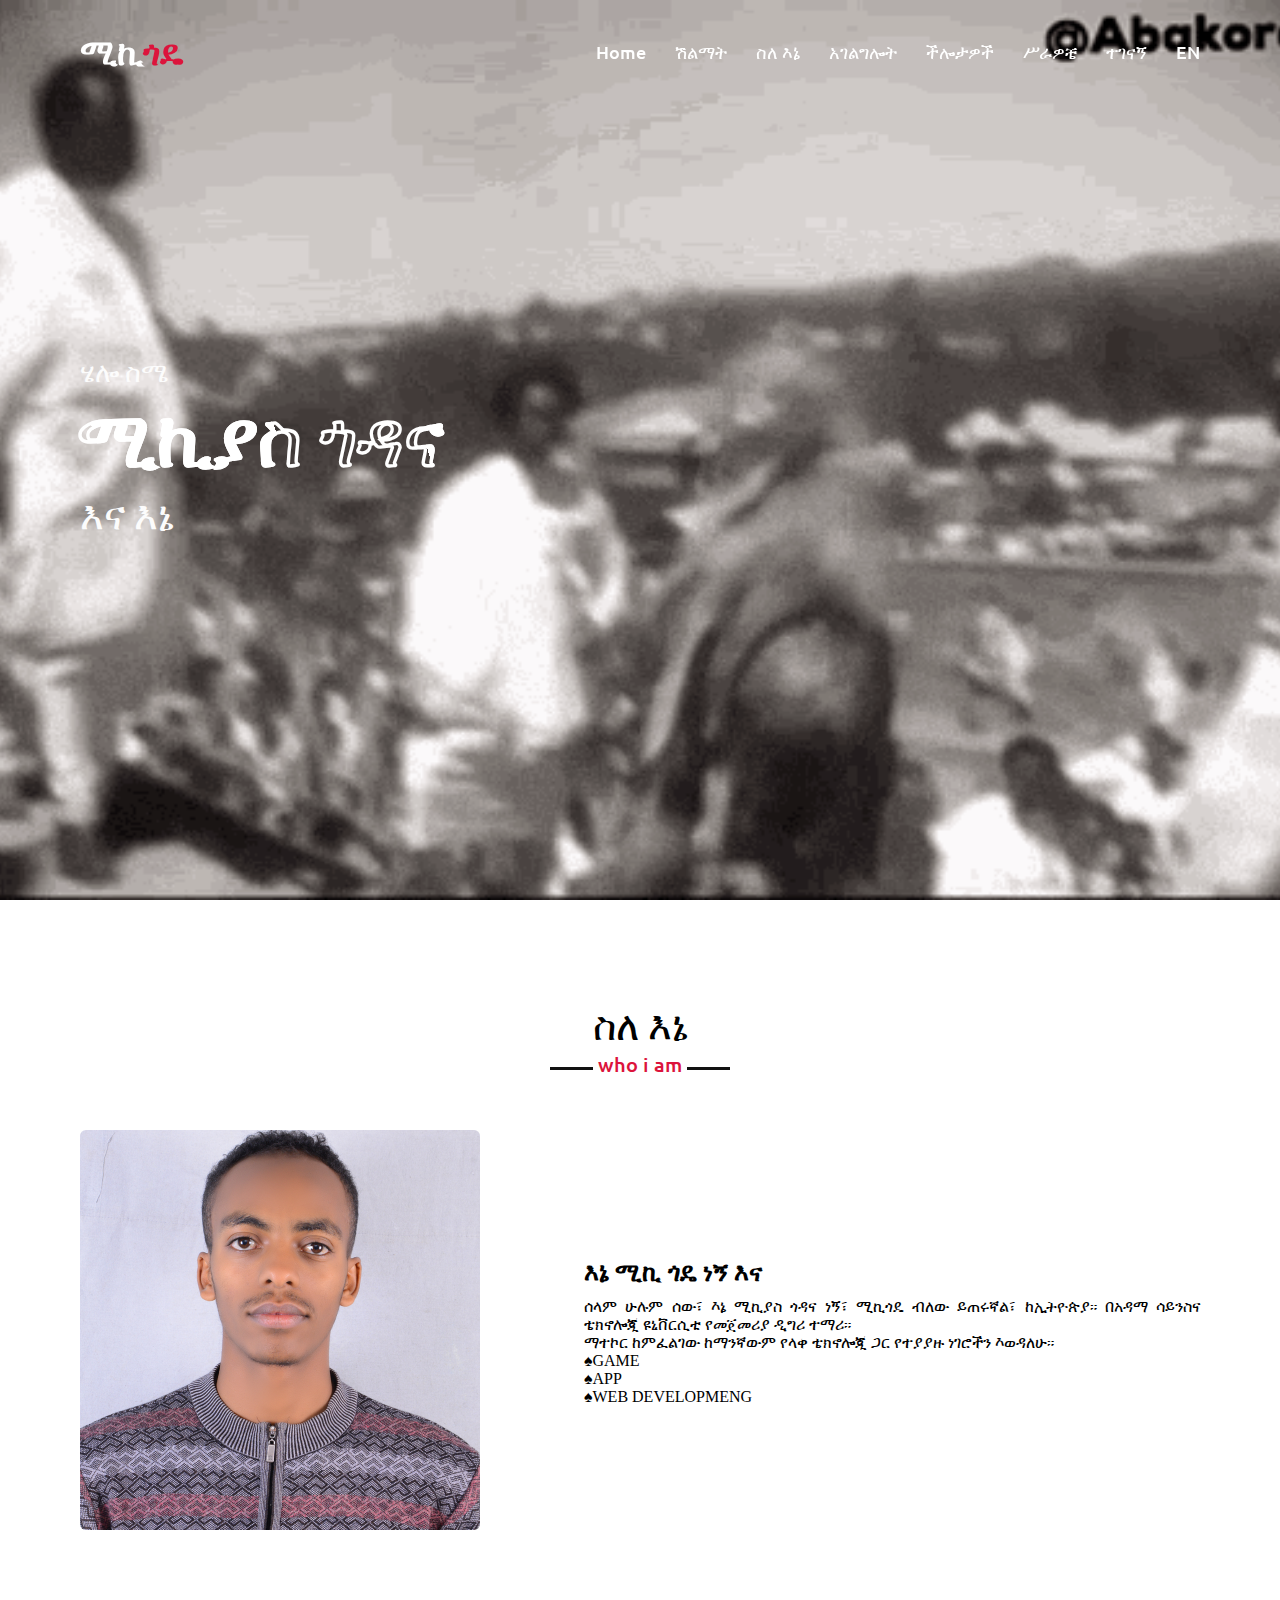
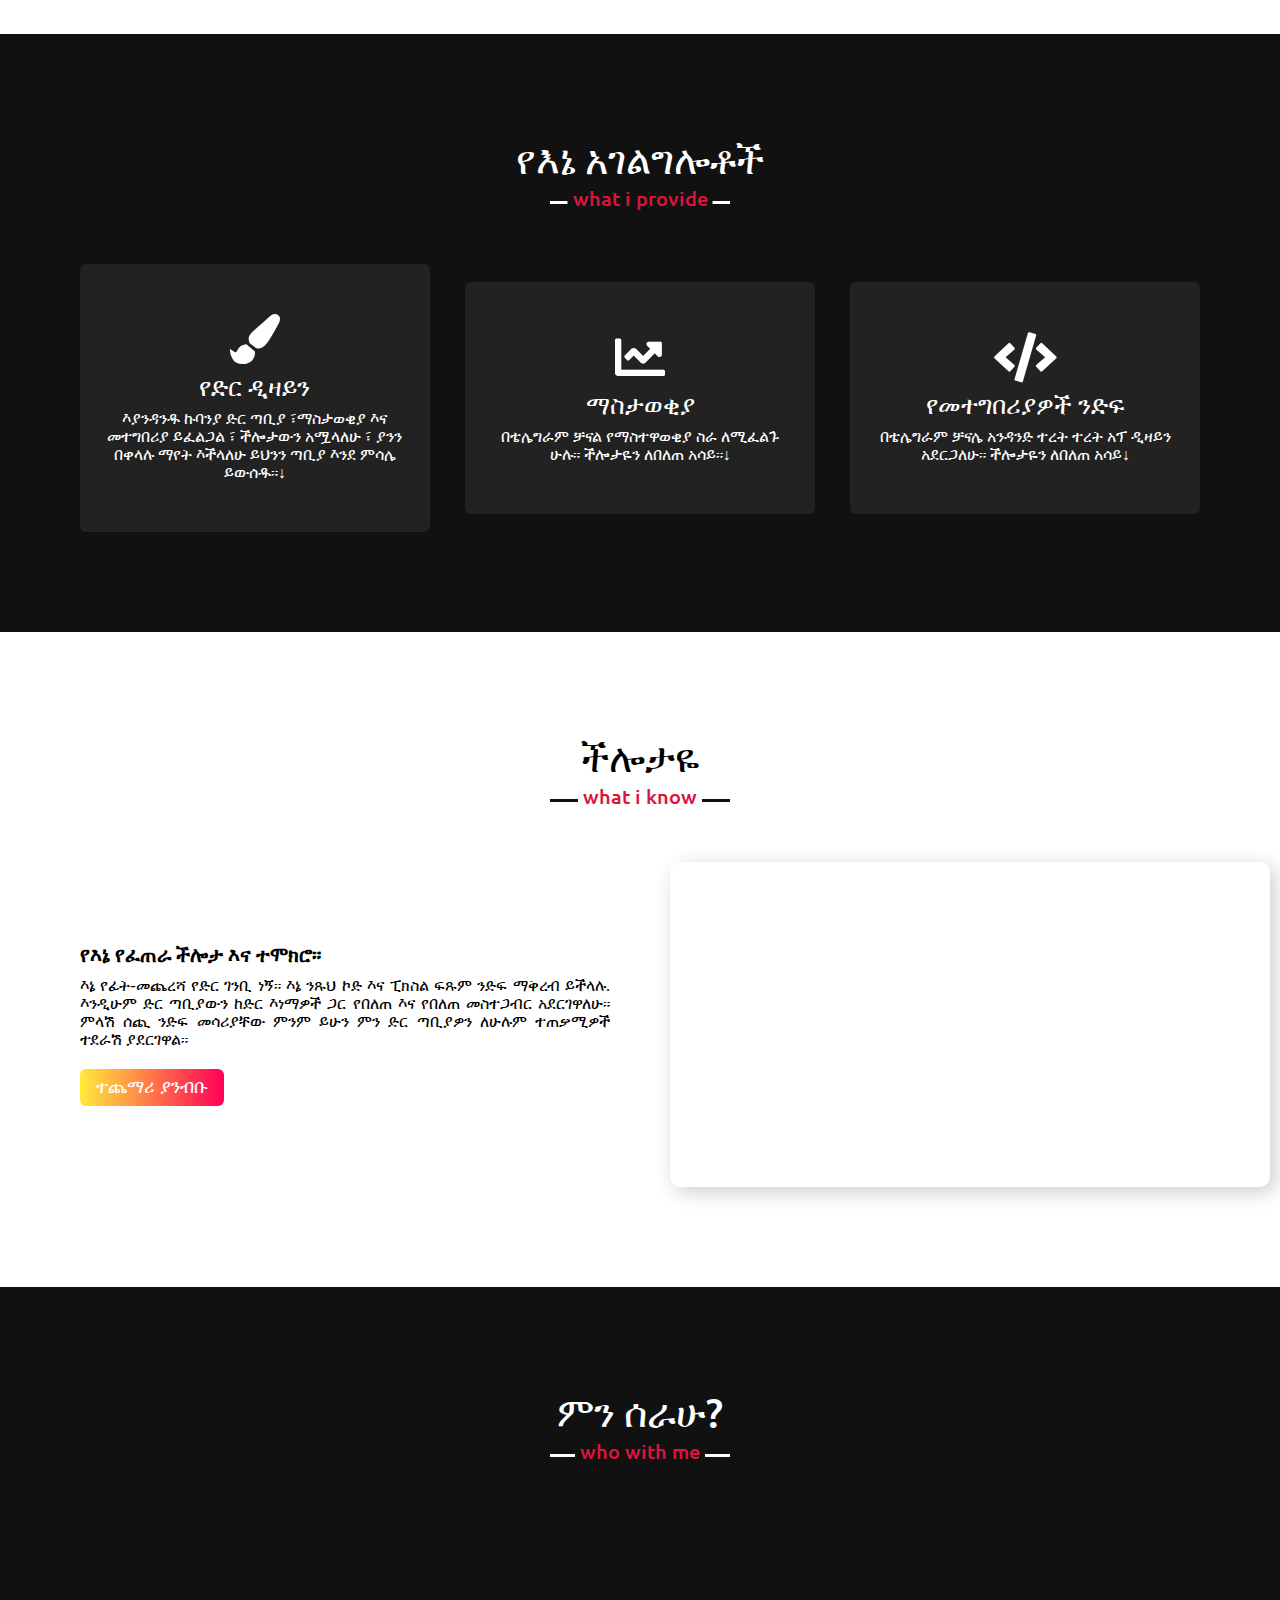
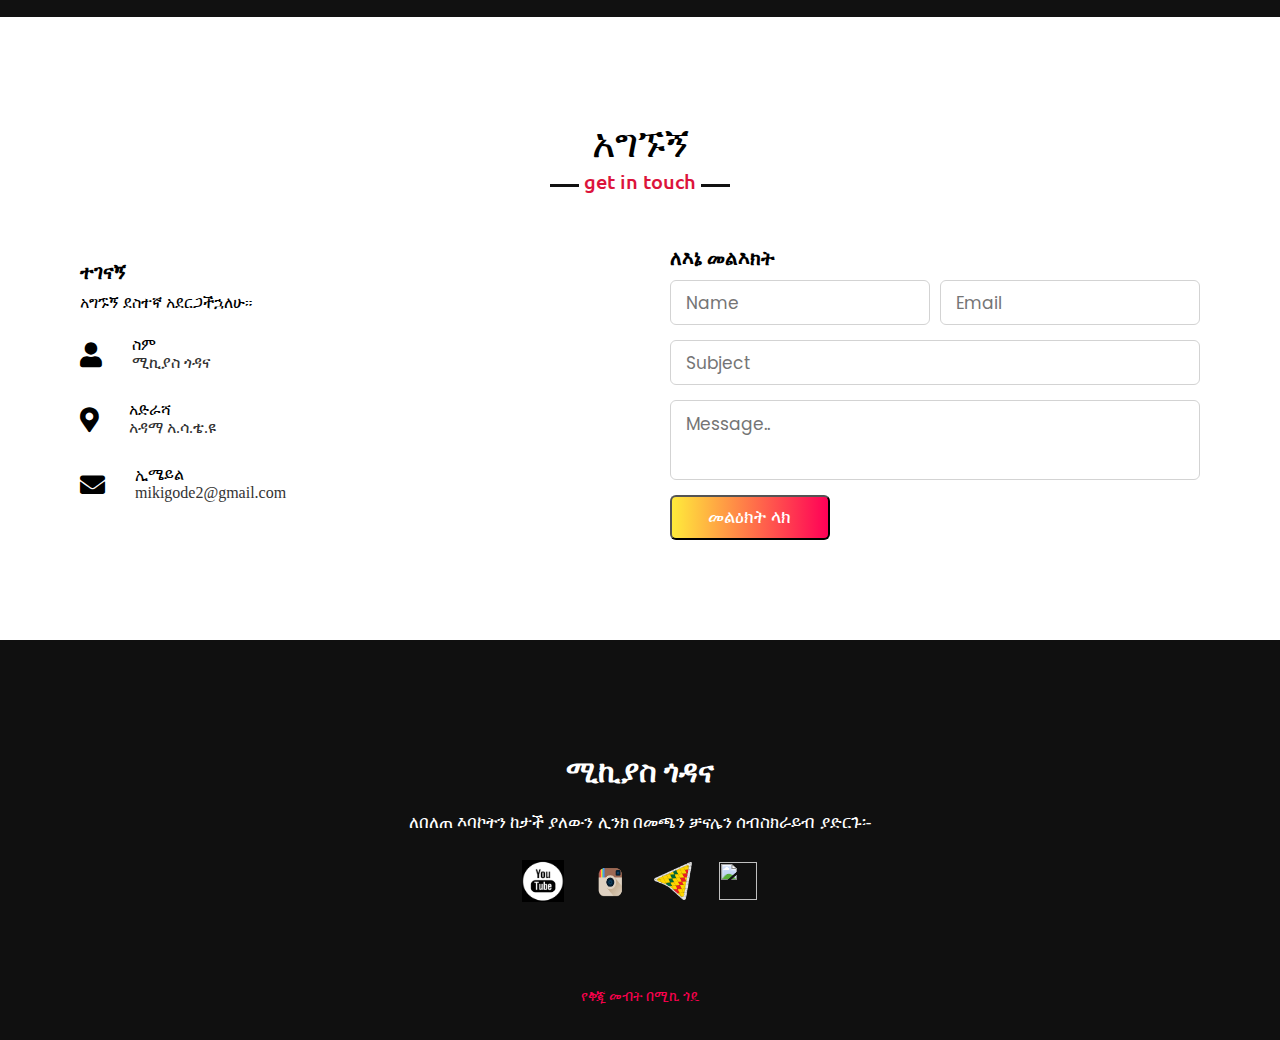
==== am.html @ 2de7f5e1 "Add files via upload" ====
<!DOCTYPE html>
<!-- Created By Mikigode -->
<html lang="en">

<head>
    <meta charset="UTF-8">
    <meta name="viewport" content="width=device-width, initial-scale=1.0">
    <title>የ ሚኪ ፖርትፎሊዮ ድር ጣቢያ</title>
    <link rel="stylesheet" href="style.css">
    <link rel="icon" type="image/png" href="images/favicon.png" />
    <link rel="stylesheet" href="https://cdnjs.cloudflare.com/ajax/libs/font-awesome/5.15.3/css/all.min.css" />
    <script src="https://code.jquery.com/jquery-3.5.1.min.js"></script>
    <script src="https://cdnjs.cloudflare.com/ajax/libs/typed.js/2.0.11/typed.min.js"></script>
    <script src="https://cdnjs.cloudflare.com/ajax/libs/waypoints/4.0.1/jquery.waypoints.min.js"></script>
    <script src="https://cdnjs.cloudflare.com/ajax/libs/OwlCarousel2/2.3.4/owl.carousel.min.js"></script>
    <link rel="stylesheet" href="https://cdnjs.cloudflare.com/ajax/libs/OwlCarousel2/2.3.4/assets/owl.carousel.min.css" />

</head>
<body>
    <div class="scroll-up-btn">
        <i class="fas fa-angle-up"></i>
    </div>
    <nav class="navbar">
        <div class="max-width">
            <div class="logo"><a href="#">ሚኪ<span>ጎዴ</span></a></div>
            <ul class="menu">
                <li><a href="#home" class="menu-btn">Home</a></li>
                <li><a href="#Award" class="menu-btn">ሽልማት</a></li>
                <li><a href="#about" class="menu-btn">ስለ እኔ</a></li>
                <li><a href="#services" class="menu-btn">አገልግሎት</a></li>
                <li><a href="#skills" class="menu-btn">ችሎታዎች</a></li>
                <li><a href="#my works" class="menu-btn">ሥራዎቼ</a></li>
                <li><a href="#contact" class="menu-btn">ተገናኝ</a></li>
                <li><a href="index.html" id="en">EN</a></li>
            </ul>
            <div class="menu-btn">
                <i class="fas fa-bars"></i>
            </div>
        </div>
    </nav>
    <!-- home section start -->
    <section class="home" id="home">
        <div class="max-width">
            <div class="home-content">
                <div class="text-1">ሄሎ ስሜ </div>
                <div class="text-2">ሚኪያስ ጎዳና</div>
                <div class="text-3">እና እኔ <span class="typingAM"></span></div>
            </div>
        </div>
    </section>

    <!-- about section start -->
    <section class="about" id="about">
        <div class="max-width">
            <h2 class="title">ስለ እኔ</h2>
            <div class="about-content">
                <div class="column left">
                    <img src="images/profile-1.JPG" alt="mikiyas Godanas photo">
                </div>
                <div class="column right">
                    <div class="text">እኔ ሚኪ ጎዴ ነኝ እና <span class="typingAM"></span></div>
                    <p>ሰላም ሁሉም ሰው፣ እኔ ሚኪያስ ጎዳና ነኝ፣ ሚኪጎዴ ብለው ይጠሩኛል፣ ከኢትዮጵያ።
                        በአዳማ ሳይንስና ቴክኖሎጂ ዩኒቨርሲቲ የመጀመሪያ ዲግሪ ተማሪ።<br>ማተኮር ከምፈልገው ከማንኛውም የላቀ ቴክኖሎጂ ጋር የተያያዙ ነገሮችን እወዳለሁ።<br>
                    &#9824;GAME <br>
                    &#9824;APP <br>
                    &#9824;WEB DEVELOPMENG<br>
                    </p>
                </div>
            </div>
        </div>
    </section>

    <!-- services section start -->
    <section class="services" id="services">
        <div class="max-width">
            <h2 class="title">የእኔ አገልግሎቶች</h2>
            <div class="serv-content">
                <div class="card">
                    <div class="box">
                        <i class="fas fa-paint-brush"></i>
                        <div class="text">የድር ዲዛይን</div>
                        <p>እያንዳንዱ ኩባንያ ድር ጣቢያ ፣ማስታወቂያ እና መተግበሪያ ይፈልጋል ፣ ችሎታውን አሟላለሁ ፣ ያንን በቀላሉ ማየት እችላለሁ ይህንን ጣቢያ እንደ ምሳሌ ይውሰዱ።&#8595;</p>
                    </div>
                </div>
                <div class="card">
                    <div class="box">
                        <i class="fas fa-chart-line"></i>
                        <div class="text">ማስታወቂያ</div>
                        <p>በቴሌግራም ቻናል የማስተዋወቂያ ስራ ለሚፈልጉ ሁሉ። ችሎታዬን ለበለጠ አሳይ።&#8595;</p>
                    </div>
                </div>
                <div class="card">
                    <div class="box">
                        <i class="fas fa-code"></i>
                        <div class="text">የመተግበሪያዎች ንድፍ</div>
                        <p>በቴሌግራም ቻናሌ አንዳንድ ተረት ተረት አፕ ዲዛይን አደርጋለሁ። ችሎታዬን ለበለጠ አሳይ&#8595;</p>
                    </div>
                </div>
            </div>
        </div>

    </section>

    <!-- skills section start -->
    <section class="skills" id="skills">
        <div class="max-width">
            <h2 class="title">ችሎታዬ</h2>
            <div class="skills-content">
                <div class="column left">
                    <div class="text">የእኔ የፈጠራ ችሎታ እና ተሞክሮ።</div>
                    <p>እኔ የፊት-መጨረሻ የድር ገንቢ ነኝ። እኔ ንጹህ ኮድ እና ፒክስል ፍጹም ንድፍ ማቅረብ ይችላሉ. እንዲሁም ድር ጣቢያውን ከድር እነማዎች ጋር የበለጠ እና የበለጠ መስተጋብር አደርገዋለሁ። ምላሽ ሰጪ ንድፍ መሳሪያቸው ምንም ይሁን ምን ድር ጣቢያዎን ለሁሉም ተጠቃሚዎች ተደራሽ ያደርገዋል።</p>
                    <a href="https://www.github.com/mikigode">ተጨማሪ ያንብቡ</a>
                </div>
                <div class="column right">
                    <div class="skill-bars">
                        <div class="bar">
                          <div class="info">
                            <span>HTML</span>
                          </div>
                          <div class="progress-line html">
                            <span></span>
                          </div>
                        </div>
                        <div class="bar">
                          <div class="info">
                            <span>CSS</span>
                          </div>
                          <div class="progress-line css">
                            <span></span>
                          </div>
                        </div>
                        <div class="bar">
                          <div class="info">
                            <span>javascript</span>
                          </div>
                          <div class="progress-line Aiogram">
                            <span></span>
                          </div>
                        </div>
                        <div class="bar">
                          <div class="info">
                            <span>Python</span>
                          </div>
                          <div class="progress-line python">
                            <span></span>
                          </div>
                        </div>
                        <div class="bar">
                          <div class="info">
                            <span>C++</span>
                          </div>
                          <div class="progress-line c++">
                            <span></span>
                          </div>
                        </div>
                      </div>
                </div>
            </div>
        </div>
    </section>

    <!-- teams section start -->
    <section class="teams" id="works">
        <div class="max-width">
            <h2 class="title">ምን ሰራሁ?</h2>
            <div class="carousel owl-carousel">
                <div class="card">
                    <div class="box">
                        <img src="[data-uri]" alt="course outline">
                        <div class="text">course out line</div>
                        <p>ይህ የ ASTU ኮርስ ዝርዝር bot ተጠቃሚዎች እያንዳንዱን ኮርስ ዝርዝር ከዝርዝራቸው ጋር ማግኘት ይችላሉ።</p>
                    </div>
                </div>
                <div class="card">
                    <div class="box">
                        <img src="https://www.google.com/imgres?imgurl=https%3A%2F%2Fimg.freepik.com%2Ffree-vector%2Fcoming-soon-banner-with-brick-wall_19426-797.jpg%3Fsize%3D626%26ext%3Djpg&imgrefurl=https%3A%2F%2Fwww.freepik.com%2Fpremium-vector%2Fcoming-soon-banner-with-brick-wall_13550663.htm&tbnid=aKBJshptDB42YM&vet=12ahUKEwiHvdWzkN71AhXM04UKHVy0BU4QMygXegUIARCSAg..i&docid=1uv0O8IP3Rs8xM&w=626&h=357&itg=1&q=coming%20soon&client=ubuntu&ved=2ahUKEwiHvdWzkN71AhXM04UKHVy0BU4QMygXegUIARCSAg" alt="COMING SOON">
                        <div class="text">በቅርብ ቀን</div>
                        <p>ይህ የአማርኛ ጽሑፍ ነው ፡፡ ይህንን ቅጥያ ለማንኛውም ፕሮጀክት መጠቀሙን ይቀጥሉ ፣ እባክዎ አስተያየት ካለዎት ያሳውቁኝ ይህ የአማርኛ ጽሑፍ ነው ፡፡ ይህንን ቅጥያ ለማንኛውም ፕሮጀክት መጠቀሙን ይቀጥሉ ፣ እባክዎ አስተያየት ካለዎት ያሳውቁኝ ይህ የአማርኛ ጽሑፍ ነው ፡፡ ይህንን ቅጥያ ለማንኛውም ፕሮጀክት መጠቀሙን ይቀጥሉ ፣ እባክዎ አስተያየት ካለዎት ያሳውቁኝ</p>
                    </div>
                </div>
                <div class="card">
                    <div class="box">
                        <img src="https://www.google.com/imgres?imgurl=https%3A%2F%2Fimg.freepik.com%2Ffree-vector%2Fneon-style-coming-soon-glowing-background-design_1017-25516.jpg%3Fsize%3D626%26ext%3Djpg%26ga%3DGA1.2.1357203206.1641772800&imgrefurl=https%3A%2F%2Fwww.freepik.com%2Fvectors%2Fcoming-soon-sign&tbnid=aXf2OplrfsR54M&vet=12ahUKEwiHvdWzkN71AhXM04UKHVy0BU4QMygIegUIARDuAQ..i&docid=JVAhIQbZPhs9sM&w=626&h=417&itg=1&q=coming%20soon&client=ubuntu&ved=2ahUKEwiHvdWzkN71AhXM04UKHVy0BU4QMygIegUIARDuAQ" alt="COMING SOON">
                        <div class="text">በቅርብ ቀን</div>
                        <p>ይህ የአማርኛ ጽሑፍ ነው ፡፡ ይህንን ቅጥያ ለማንኛውም ፕሮጀክት መጠቀሙን ይቀጥሉ ፣ እባክዎ አስተያየት ካለዎት ያሳውቁኝ ይህ የአማርኛ ጽሑፍ ነው ፡፡ ይህንን ቅጥያ ለማንኛውም ፕሮጀክት መጠቀሙን ይቀጥሉ ፣ እባክዎ አስተያየት ካለዎት ያሳውቁኝ ይህ የአማርኛ ጽሑፍ ነው ፡፡ ይህንን ቅጥያ ለማንኛውም ፕሮጀክት መጠቀሙን ይቀጥሉ ፣ እባክዎ አስተያየት ካለዎት ያሳውቁኝ</p>
                    </div>
                </div>
            </div>
        </div>
    </section>

    <!-- contact section start -->
    <section class="contact" id="contact">
        <div class="max-width">
            <h2 class="title">አግኙኝ</h2>
            <div class="contact-content">
                <div class="column left">
                    <div class="text">ተገናኝ</div>
                    <p>አግኙኝ ደስተኛ አደርጋችኋለሁ።</p>
                    <div class="icons">
                        <div class="row">
                            <i class="fas fa-user"></i>
                            <div class="info">
                                <div class="head">ስም</div>
                                <div class="sub-title">ሚኪያስ ጎዳና</div>
                            </div>
                        </div>
                        <div class="row">
                            <i class="fas fa-map-marker-alt"></i>
                            <div class="info">
                                <div class="head">አድራሻ</div>
                                <div class="sub-title">አዳማ አ.ሳ.ቴ.ዩ</div>
                            </div>
                        </div>
                        <div class="row">
                            <i class="fas fa-envelope"></i>
                            <div class="info">
                                <div class="head">ኢሜይል</div>
                                <div class="sub-title">mikigode2@gmail.com</div>
                            </div>
                        </div>
                    </div>
                </div>
                <div class="column right">
                    <div class="text">ለእኔ መልእክት</div>
                    <form action="#">
                        <div class="fields">
                            <div class="field name">
                                <input type="text" placeholder="Name" required>
                            </div>
                            <div class="field email">
                                <input type="email" placeholder="Email" required>
                            </div>
                        </div>
                        <div class="field">
                            <input type="text" placeholder="Subject" required>
                        </div>
                        <div class="field textarea">
                            <textarea cols="30" rows="10" placeholder="Message.." required></textarea>
                        </div>
                        <div class="button-area">
                            <button type="submit">መልዕክት ላክ</button>
                        </div>
                    </form>
                </div>
            </div>
        </div>
    </section>

    <!-- footer section start -->
	<footer>
		<p>ሚኪያስ ጎዳና</p>
		<p>ለበለጠ እባኮትን ከታች ያለውን ሊንክ በመጫን ቻናሌን ሰብስክራይብ ያድርጉ፡-</p>
		<div class="social">
			<a href="https://YOUTUBE.com/mikigode"><img src="images/index.png" style="width:42px;height:42px;"></a>
			<a href="https://instgram.com/mikigode"><img src="images/insta.png" style="width:80px;height:50px;"></i></a>
			<a href="https://t.me/mikigode"><img src="images/telegram.png" style="width:38px;height:38px;"></img></a>
            <a href="https://github.com/mikigode"><img src="https://www.google.com/imgres?imgurl=https%3A%2F%2Fcdn-icons-png.flaticon.com%2F512%2F25%2F25231.png%3Fw%3D360&imgrefurl=https%3A%2F%2Fwww.freepik.com%2Ffree-photos-vectors%2Fgithub-logo&tbnid=Lp2OqU7fPdjSMM&vet=12ahUKEwin2926_vT2AhUaQkEAHfxKBYsQMygBegUIARDdAQ..i&docid=VduUm5bUIj50qM&w=512&h=512&q=github%20logo&client=ubuntu&ved=2ahUKEwin2926_vT2AhUaQkEAHfxKBYsQMygBegUIARDdAQ" style="width:38px;height:38px;"></img></a>
		</div>
		<p class="end">የቅጂ መብት በሚኪ ጎዴ</p>
	</footer>

    <script src="script.js"></script>
</body>

</html>
---- style.css ----
/*  import google fonts */

@import url('https://fonts.googleapis.com/css2?family=Poppins:wght@400;500;600;700&family=Ubuntu:wght@400;500;700&display=swap');
* {
    margin: 0;
    padding: 0;
    box-sizing: border-box;
    text-decoration: none;
}

html {
    scroll-behavior: smooth;
}


/* custom scroll bar */

::-webkit-scrollbar {
    width: 10px;
}

::-webkit-scrollbar-track {
    background: #f1f1f1;
}

::-webkit-scrollbar-thumb {
    background: #888;
}

::-webkit-scrollbar-thumb:hover {
    background: #555;
}


/* all similar content styling codes */

section {
    padding: 100px 0;
}

.max-width {
    max-width: 1300px;
    padding: 0 80px;
    margin: auto;
}

.about,
.services,
.skills,
.teams,
.contact,
footer {
    font-family: "amharic-like", amharic-like;
}

.about .about-content,
.services .serv-content,
.skills .skills-content,
.contact .contact-content {
    display: flex;
    flex-wrap: wrap;
    align-items: center;
    justify-content: space-between;
}

section .title {
    position: relative;
    text-align: center;
    font-size: 40px;
    font-weight: 500;
    margin-bottom: 60px;
    padding-bottom: 20px;
    font-family: 'Ubuntu', sans-serif;
}

section .title::before {
    content: "";
    position: absolute;
    bottom: 0px;
    left: 50%;
    width: 180px;
    height: 3px;
    background: #111;
    transform: translateX(-50%);
}

section .title::after {
    position: absolute;
    bottom: -8px;
    left: 50%;
    font-size: 20px;
    color: crimson;
    padding: 0 5px;
    background: #fff;
    transform: translateX(-50%);
}


/* navbar styling */

.navbar {
    position: fixed;
    width: 100%;
    z-index: 999;
    padding: 30px 0;
    font-family: 'Ubuntu', sans-serif;
    transition: all 0.3s ease;
}

.navbar.sticky {
    padding: 15px 0;
    background: transparent;
}

.navbar .max-width {
    display: flex;
    align-items: center;
    justify-content: space-between;
}

.navbar .logo a {
    color: #fff;
    font-size: 35px;
    font-weight: 600;
}

.navbar .logo a span {
    color: crimson;
    transition: all 0.3s ease;
}

.navbar.sticky .logo a span {
    color: #fff;
}

.navbar .menu li {
    list-style: none;
    display: inline-block;
}

.navbar .menu li a {
    display: block;
    color: #fff;
    font-size: 18px;
    font-weight: 500;
    margin-left: 25px;
    transition: color 0.3s ease;
}

.navbar .menu li a:hover {
    color: crimson;
}

.navbar.sticky .menu li a:hover {
    color: #fff;
}


/* menu btn styling */

.menu-btn {
    color: #fff;
    font-size: 23px;
    cursor: pointer;
    display: none;
}

.scroll-up-btn {
    position: fixed;
    height: 45px;
    width: 42px;
    background: linear-gradient(to left, #ff0057, #ffeb3b);
    right: 30px;
    bottom: 10px;
    text-align: center;
    line-height: 45px;
    color: #fff;
    z-index: 9999;
    font-size: 30px;
    border-radius: 6px;
    border-bottom-width: 2px;
    cursor: pointer;
    opacity: 0;
    pointer-events: none;
    transition: all 0.3s ease;
}

.scroll-up-btn.show {
    bottom: 30px;
    opacity: 1;
    pointer-events: auto;
}

.scroll-up-btn:hover {
    filter: brightness(90%);
}


/* home section styling */

.home {
    display: flex;
    background: url("images/ethio-abakoran.gif") no-repeat center;
    height: 100vh;
    color: rgb(252, 252, 252);
    min-height: 500px;
    background-size: cover;
    background-attachment: fixed;
    font-family: 'Ubuntu', sans-serif;
}

.home .max-width {
    width: 100%;
    display: flex;
}

.home .max-width .row {
    margin-right: 0;
}

.home .home-content .text-1 {
    font-size: 27px;
}

.home .home-content .text-2 {
    font-size: 75px;
    font-weight: 600;
    margin-left: -3px;
    color: transparent;
    -webkit-text-stroke: 1px #fff;
    background: url(images/back.png);
    -webkit-background-clip: text;
    background-position: 0 0;
    animation: back 20s linear infinite;
}

@keyframes back {
    100% {
        background-position: 2000px 0;
    }
}

.home .home-content .text-3 {
    font-size: 40px;
    margin: 5px 0;
}

.home .home-content .text-3 span {
    color: crimson;
    font-weight: 500;
}

.home .home-content a {
    display: inline-block;
    background: linear-gradient(to left, #ff0057, #ffeb3b);
    color: rgb(0, 0, 0);
    font-size: 25px;
    padding: 12px 36px;
    margin-top: 20px;
    font-weight: 400;
    border-radius: 6px;
    border: 2px solid linear-gradient(to left, #ff0057, #ffeb3b);
    transition: all 0.3s ease;
}

.home .home-content a:hover {
    color: linear-gradient(to left, #ff0057, #ffeb3b);
    background: none;
}


/* about section styling */

.about .title::after {
    content: "who i am";
}

.about .about-content .left {
    width: 45%;
}

.about .about-content .left img {
    height: 400px;
    width: 400px;
    object-fit: cover;
    border-radius: 6px;
}

.about .about-content .right {
    width: 55%;
}

.about .about-content .right .text {
    font-size: 25px;
    font-weight: 600;
    margin-bottom: 10px;
}

.about .about-content .right .text span {
    color: crimson;
}

.about .about-content .right p {
    text-align: justify;
}

.about .about-content .right a {
    display: inline-block;
    background: linear-gradient(to left, #ff0057, #ffeb3b);
    color: #fff;
    font-size: 20px;
    font-weight: 500;
    padding: 10px 30px;
    margin-top: 20px;
    border-radius: 6px;
    border: 2px solid linear-gradient(to left, #ff0057, #ffeb3b);
    transition: all 0.3s ease;
}

.about .about-content .right a:hover {
    color: linear-gradient(to left, #ff0057, #ffeb3b);
    background: none;
}


/* services section styling */

.services,
.teams {
    color: #fff;
    background: #111;
}

.services .title::before,
.teams .title::before {
    background: #fff;
}

.services .title::after,
.teams .title::after {
    background: #111;
    content: "what i provide";
}

.services .serv-content .card {
    width: calc(33% - 20px);
    background: #222;
    text-align: center;
    border-radius: 6px;
    padding: 50px 25px;
    cursor: pointer;
    transition: all 0.3s ease;
}

.services .serv-content .card:hover {
    background: linear-gradient(to left, #ff0057, #ffeb3b);
}

.services .serv-content .card .box {
    transition: all 0.3s ease;
}

.services .serv-content .card:hover .box {
    transform: scale(1.05);
}

.services .serv-content .card i {
    font-size: 50px;
    color: linear-gradient(to left, #ff0057, #ffeb3b);
    transition: color 0.3s ease;
}

.services .serv-content .card:hover i {
    color: #fff;
}

.services .serv-content .card .text {
    font-size: 25px;
    font-weight: 500;
    margin: 10px 0 7px 0;
}


/* skills section styling */

.skills .title::after {
    content: "what i know";
}

.skills .skills-content .column {
    width: calc(50% - 30px);
}

.skills .skills-content .left .text {
    font-size: 20px;
    font-weight: 600;
    margin-bottom: 10px;
}

.skills .skills-content .left p {
    text-align: justify;
}

.skills .skills-content .left a {
    display: inline-block;
    background: linear-gradient(to left, #ff0057, #ffeb3b);
    color: #fff;
    font-size: 18px;
    font-weight: 500;
    padding: 8px 16px;
    margin-top: 20px;
    border-radius: 6px;
    border: 2px solid linear-gradient(to left, #ff0057, #ffeb3b);
    transition: all 0.3s ease;
}

.skills .skills-content .left a:hover {
    color: linear-gradient(to left, #ff0057, #ffeb3b);
    background: none;
}

.skills .skills-content .right .bars {
    margin-bottom: 15px;
}

.skills .skills-content .right .info {
    display: flex;
    margin-bottom: 5px;
    align-items: center;
    justify-content: space-between;
}

.skills .skills-content .right span {
    font-weight: 500;
    font-size: 18px;
}

.skills .skills-content .right .line {
    height: 5px;
    width: 100%;
    background: lightgrey;
    position: relative;
}

.skills .skills-content .right .line::before {
    content: "";
    position: absolute;
    height: 100%;
    left: 5px;
    top: 6px;
    background: linear-gradient(to left#ff0057, #ffeb3b);
    border-radius: 50px;
    animation: bar 4s ease;
}

.skills-content .right .html::before {
    width: 90%;
}

.skills-content .right .css::before {
    width: 60%;
}

.skills-content .right .js::before {
    width: 80%;
}

.skills-content .right .php::before {
    width: 50%;
}

.skills-content .right .mysql::before {
    width: 70%;
}
::selection{
    color: #fff;
    background: #6665ee;
  }
  .skill-bars{
    padding: 25px 30px;
    width: 600px;
    background: #fff;
    box-shadow: 5px 5px 20px rgba(0,0,0,0.2);
    border-radius: 10px;
  }
  .skill-bars .bar{
    margin: 20px 0;
  }
  .skill-bars .bar:first-child{
    margin-top: 0px;
  }
  .skill-bars .bar .info{
    margin-bottom: 5px;
  }
  .skill-bars .bar .info span{
    font-weight: 500;
    font-size: 17px;
    opacity: 0;
    animation: showText 0.5s 1s linear forwards;
  }
  @keyframes showText {
    100%{
      opacity: 1;
    }
  }
  .skill-bars .bar .progress-line{
    height: 10px;
    width: 100%;
    background: #f0f0f0;
    position: relative;
    transform: scaleX(0);
    transform-origin: left;
    border-radius: 10px;
    box-shadow: inset 0 1px 1px rgba(0,0,0,0.05),
                0 1px rgba(255,255,255,0.8);
    animation: animate 1s cubic-bezier(1,0,0.5,1) forwards;
  }
  @keyframes animate {
    100%{
      transform: scaleX(1);
    }
  }
  .bar .progress-line span{
    height: 100%;
    position: absolute;
    border-radius: 10px;
    transform: scaleX(0);
    transform-origin: left;
    background: linear-gradient(to left, #ff0057, #ffeb3b);
    animation: animate 1s 1s cubic-bezier(1,0,0.5,1) forwards;
  }
  .bar .progress-line.html span{
    width: 90%;
  }
  .bar .progress-line.css span{
    width: 60%;
  }
  .bar .progress-line.jquery span{
    width: 85%;
  }
  .bar .progress-line.python span{
    width: 50%;
  }
  .bar .progress-line.mysql span{
    width: 75%;
  }
  .progress-line span::before{
    position: absolute;
    content: "";
    top: -10px;
    right: 0;
    height: 0;
    width: 0;
    border: 7px solid transparent;
    border-bottom-width: 0px;
    border-right-width: 0px;
    border-top-color: #000;
    opacity: 0;
    animation: showText2 0.5s 1.5s linear forwards;
  }
  .progress-line span::after{
    position: absolute;
    top: -28px;
    right: 0;
    font-weight: 500;
    background: #000;
    color: #fff;
    padding: 1px 8px;
    font-size: 12px;
    border-radius: 3px;
    opacity: 0;
    animation: showText2 0.5s 1.5s linear forwards;
  }
  @keyframes showText2 {
    100%{
      opacity: 1;
    }
  }
  .progress-line.html span::after{
    content: "90%";
  }
  .progress-line.css span::after{
    content: "60%";
  }
  .progress-line.Aiogram span::after{
    content: "85%";
  }
  .progress-line.python span::after{
    content: "50%";
  }
  .progress-line.c++ span::after{
    content: "75%";
  }


/* teams section styling */

.teams .title::after {
    content: "who with me";
}

.teams .carousel .card {
    background: #222;
    border-radius: 6px;
    padding: 25px 35px;
    text-align: center;
    overflow: hidden;
    transition: all 0.3s ease;
}

.teams .carousel .card:hover {
    background: linear-gradient(to left, #ff0057, #ffeb3b);
}

.teams .carousel .card .box {
    display: flex;
    flex-direction: column;
    align-items: center;
    justify-content: center;
    transition: all 0.3s ease;
}

.teams .carousel .card:hover .box {
    transform: scale(1.05);
}

.teams .carousel .card .text {
    font-size: 25px;
    font-weight: 500;
    margin: 10px 0 7px 0;
}

.teams .carousel .card img {
    height: 150px;
    width: 150px;
    object-fit: cover;
    border-radius: 50%;
    border: 5px solid linear-gradient(to left, #ff0057, #ffeb3b);
    transition: all 0.3s ease;
}

.teams .carousel .card:hover img {
    border-color: #fff;
}

.owl-dots {
    text-align: center;
    margin-top: 20px;
}

.owl-dot {
    height: 13px;
    width: 13px;
    margin: 0 5px;
    outline: none!important;
    border-radius: 50%;
    border: 2px solid linear-gradient(to left, #ff0057, #ffeb3b)!important;
    transition: all 0.3s ease;
}

.owl-dot.active {
    width: 35px;
    border-radius: 14px;
}

.owl-dot.active,
.owl-dot:hover {
    background: linear-gradient(to left, #ff0057, #ffeb3b)!important;
}


/* contact section styling */

.contact .title::after {
    content: "get in touch";
}

.contact .contact-content .column {
    width: calc(50% - 30px);
}

.contact .contact-content .text {
    font-size: 20px;
    font-weight: 600;
    margin-bottom: 10px;
}

.contact .contact-content .left p {
    text-align: justify;
}

.contact .contact-content .left .icons {
    margin: 10px 0;
}

.contact .contact-content .row {
    display: flex;
    height: 65px;
    align-items: center;
}

.contact .contact-content .row .info {
    margin-left: 30px;
}

.contact .contact-content .row i {
    font-size: 25px;
    color: linear-gradient(to left, #ff0057, #ffeb3b);
}

.contact .contact-content .info .head {
    font-weight: 500;
}

.contact .contact-content .info .sub-title {
    color: #333;
}

.contact .right form .fields {
    display: flex;
}

.contact .right form .field,
.contact .right form .fields .field {
    height: 45px;
    width: 100%;
    margin-bottom: 15px;
}

.contact .right form .textarea {
    height: 80px;
    width: 100%;
}

.contact .right form .name {
    margin-right: 10px;
}

.contact .right form .field input,
.contact .right form .textarea textarea {
    height: 100%;
    width: 100%;
    border: 1px solid lightgrey;
    border-radius: 6px;
    outline: none;
    padding: 0 15px;
    font-size: 17px;
    font-family: 'Poppins', sans-serif;
    transition: all 0.3s ease;
}

.contact .right form .field input:focus,
.contact .right form .textarea textarea:focus {
    border-color: #b3b3b3;
}

.contact .right form .textarea textarea {
    padding-top: 10px;
    resize: none;
}

.contact .right form .button-area {
    display: flex;
    align-items: center;
}

.right form .button-area button {
    color: #fff;
    display: block;
    width: 160px!important;
    height: 45px;
    outline: none;
    font-size: 18px;
    font-weight: 500;
    border-radius: 6px;
    cursor: pointer;
    flex-wrap: nowrap;
    background: linear-gradient(to left, #ff0057, #ffeb3b);
    border: 2px solid linear-gradient(to left, #ff0057, #ffeb3b);
    transition: all 0.3s ease;
}

.right form .button-area button:hover {
    color: linear-gradient(to left, #ff0057, #ffeb3b);
    background: none;
}


/* footer section styling */

footer {
    background: #111;
    padding: 15px 23px;
    color: #fff;
    text-align: center;
}

footer span a {
    color: linear-gradient(to left, #ff0057, #ffeb3b);
    text-decoration: none;
}

footer span a:hover {
    text-decoration: underline;
}


/* responsive media query start */

@media (max-width: 1104px) {
    .about .about-content .left img {
        height: 350px;
        width: 350px;
    }
}

@media (max-width: 991px) {
    .max-width {
        padding: 0 50px;
    }
}

@media (max-width: 947px) {
    .menu-btn {
        display: block;
        z-index: 999;
    }
    .menu-btn i.active:before {
        content: "\f00d";
    }
    .navbar .menu {
        position: fixed;
        height: 100vh;
        width: 100%;
        left: -100%;
        top: 0;
        background: #111;
        text-align: center;
        padding-top: 80px;
        transition: all 0.3s ease;
    }
    .navbar .menu.active {
        left: 0;
    }
    .navbar .menu li {
        display: block;
    }
    .navbar .menu li a {
        display: inline-block;
        margin: 20px 0;
        font-size: 25px;
    }
    .home .home-content .text-2 {
        font-size: 70px;
    }
    .home .home-content .text-3 {
        font-size: 35px;
    }
    .home .home-content a {
        font-size: 23px;
        padding: 10px 30px;
    }
    .max-width {
        max-width: 930px;
    }
    .about .about-content .column {
        width: 100%;
    }
    .about .about-content .left {
        display: flex;
        justify-content: center;
        margin: 0 auto 60px;
    }
    .about .about-content .right {
        flex: 100%;
    }
    .services .serv-content .card {
        width: calc(50% - 10px);
        margin-bottom: 20px;
    }
    .skills .skills-content .column,
    .contact .contact-content .column {
        width: 100%;
        margin-bottom: 35px;
    }
}

@media (max-width: 690px) {
    .max-width {
        padding: 0 23px;
    }
    .home .home-content .text-2 {
        font-size: 60px;
    }
    .home .home-content .text-3 {
        font-size: 32px;
    }
    .home .home-content a {
        font-size: 20px;
    }
    .services .serv-content .card {
        width: 100%;
    }
}

@media (max-width: 500px) {
    .home .home-content .text-2 {
        font-size: 50px;
    }
    .home .home-content .text-3 {
        font-size: 27px;
    }
    .about .about-content .right .text,
    .skills .skills-content .left .text {
        font-size: 19px;
    }
    .contact .right form .fields {
        flex-direction: column;
    }
    .contact .right form .name,
    .contact .right form .email {
        margin: 0;
    }
    .right form .error-box {
        width: 150px;
    }
    .scroll-up-btn {
        right: 15px;
        bottom: 15px;
        height: 38px;
        width: 35px;
        font-size: 23px;
        line-height: 38px;
    }
}

footer {
    position: relative;
    width: 100%;
    height: 400px;
    background: #101010;
    display: flex;
    flex-direction: column;
    align-items: center;
    justify-content: center;
}

footer p:nth-child(1) {
    font-size: 30px;
    color: white;
    margin-bottom: 20px;
    font-weight: bold;
}

footer p:nth-child(2) {
    color: white;
    font-size: 17px;
    width: 500px;
    text-align: center;
    line-height: 26px;
}

.social {
    display: flex;
}

.social a {
    width: 45px;
    height: 45px;
    display: flex;
    align-items: center;
    justify-content: center;
    background: #black;
    border-radius: 50%;
    margin: 22px 10px;
    color: white;
    text-decoration: none;
    font-size: 20px;
}

.social a:hover {
    transform: scale(1.3);
    transition: .3s;
}

.end {
    position: absolute;
    color: #f9004d;
    bottom: 35px;
    font-size: 14px;
}
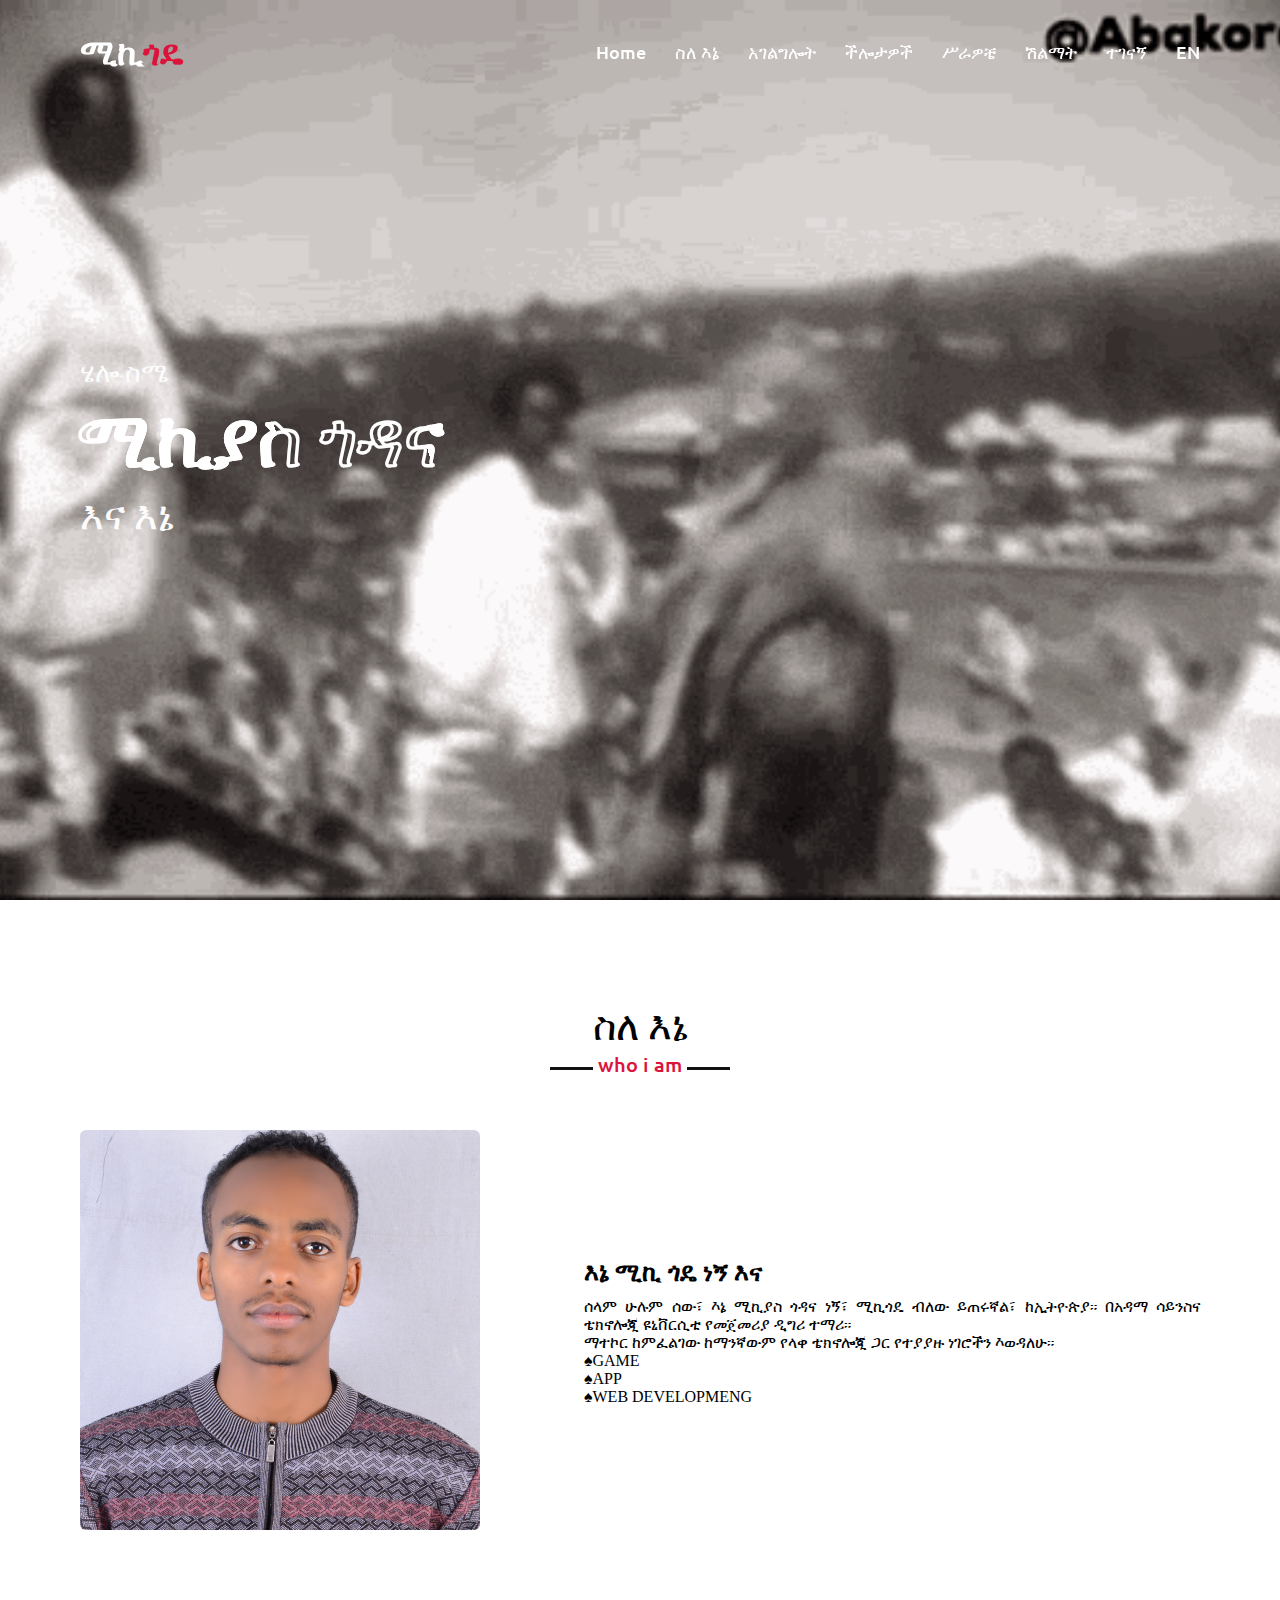
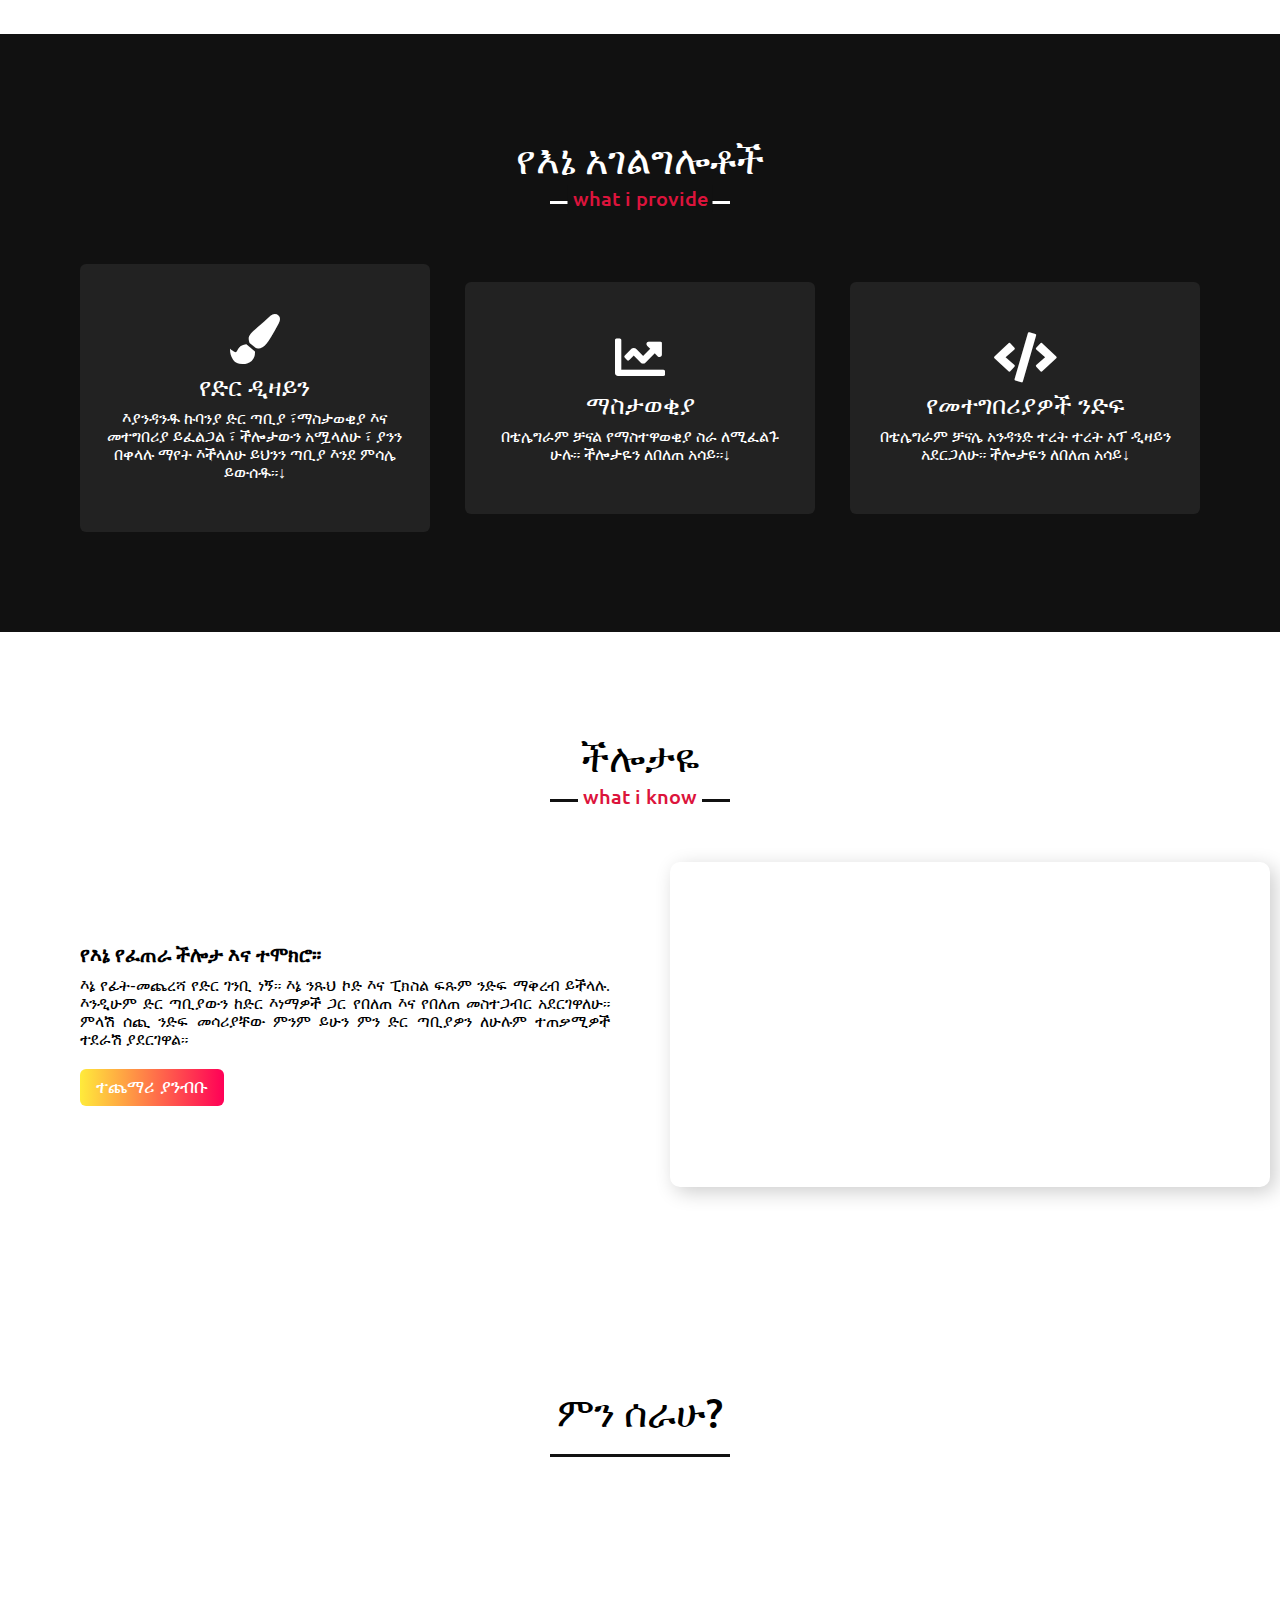
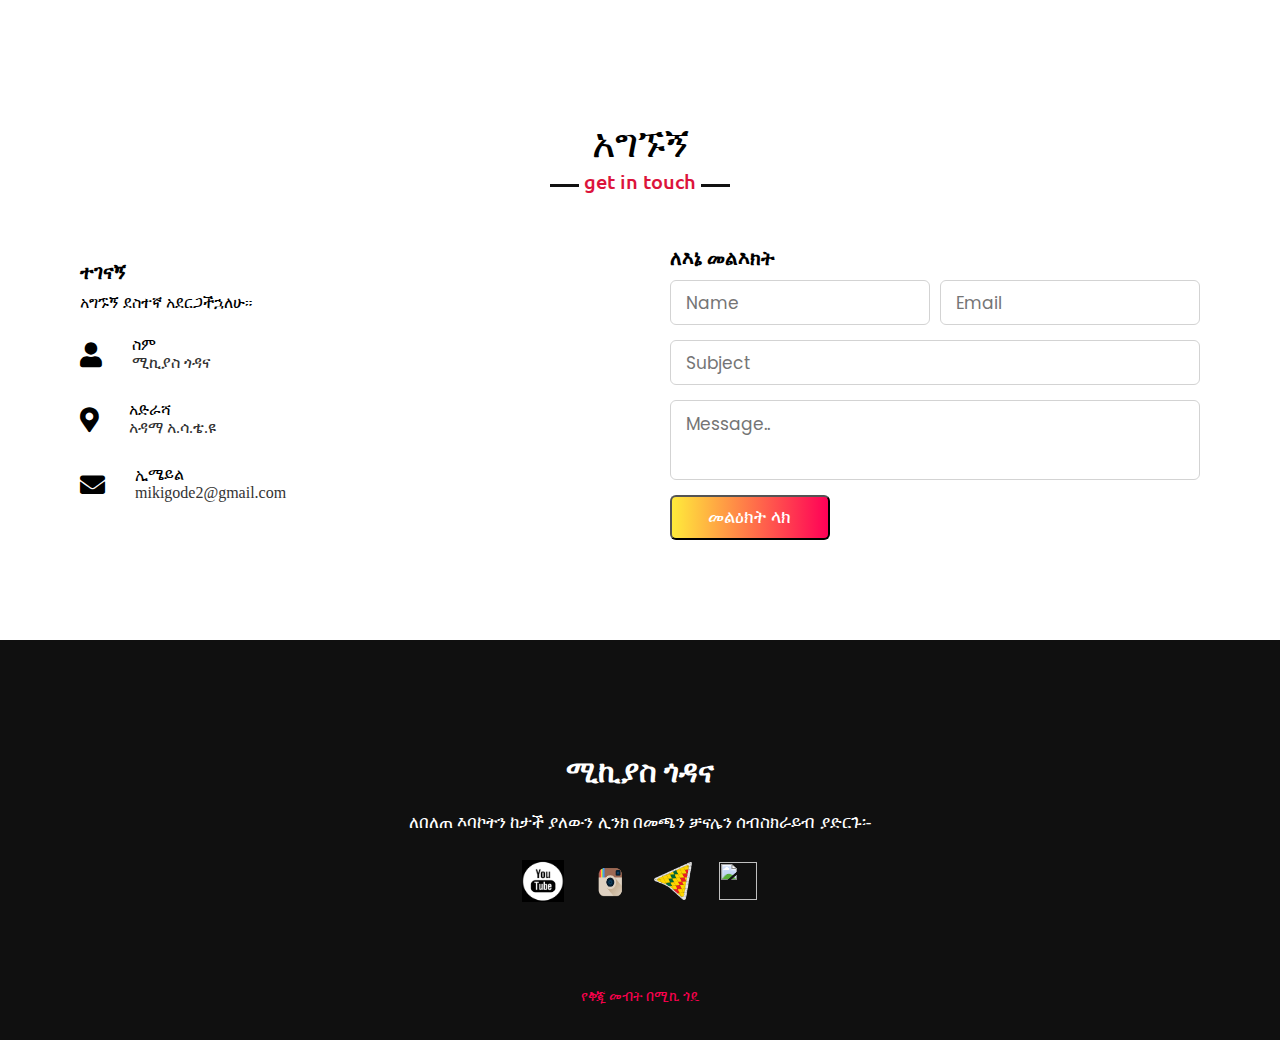
==== commit f23c43d0: "Update am.html" ====
--- a/am.html
+++ b/am.html
@@ -25,11 +25,11 @@
             <div class="logo"><a href="#">ሚኪ<span>ጎዴ</span></a></div>
             <ul class="menu">
                 <li><a href="#home" class="menu-btn">Home</a></li>
-                <li><a href="#Award" class="menu-btn">ሽልማት</a></li>
                 <li><a href="#about" class="menu-btn">ስለ እኔ</a></li>
                 <li><a href="#services" class="menu-btn">አገልግሎት</a></li>
                 <li><a href="#skills" class="menu-btn">ችሎታዎች</a></li>
-                <li><a href="#my works" class="menu-btn">ሥራዎቼ</a></li>
+                <li><a href="#works" class="menu-btn">ሥራዎቼ</a></li>
+		<li><a href="#Award" class="menu-btn">ሽልማት</a></li>
                 <li><a href="#contact" class="menu-btn">ተገናኝ</a></li>
                 <li><a href="index.html" id="en">EN</a></li>
             </ul>
@@ -159,8 +159,8 @@
         </div>
     </section>
 
-    <!-- teams section start -->
-    <section class="teams" id="works">
+    <!-- works section start -->
+    <section class="works" id="works">
         <div class="max-width">
             <h2 class="title">ምን ሰራሁ?</h2>
             <div class="carousel owl-carousel">
